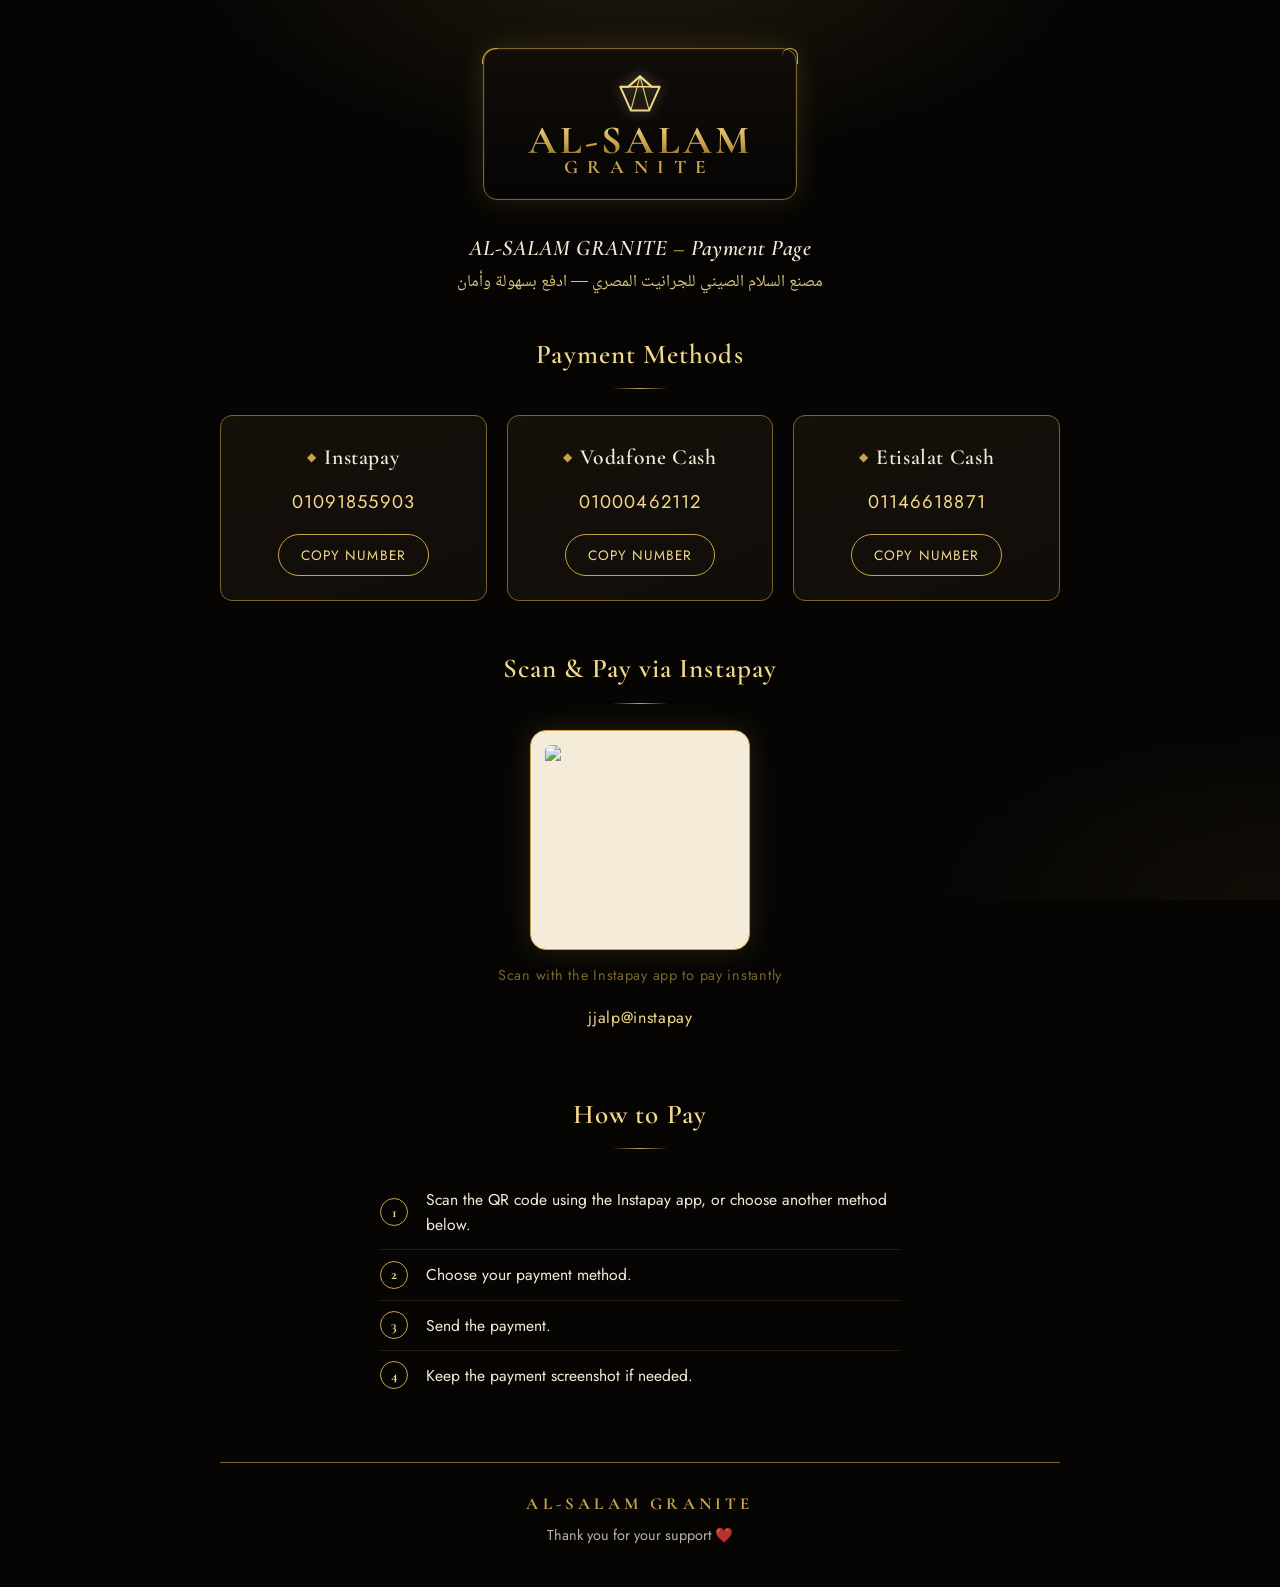
==== index.html @ 4a1832f8 "Add files via upload" ====
<!DOCTYPE html>
<html lang="ar" dir="ltr">
<head>
<meta charset="UTF-8">
<meta name="viewport" content="width=device-width, initial-scale=1.0">
<title>AL-SALAM GRANITE – Payment Page</title>
<meta name="description" content="مصنع السلام الصيني للجرانيت المصري – ادفع بسهولة وأمان">
<link rel="stylesheet" href="style.css">
</head>
<body>

  <div class="bg-glow"></div>

  <main class="page">

    <!-- ===== Logo ===== -->
    <header class="logo-frame">
      <div class="gem-icon" aria-hidden="true">
        <svg viewBox="0 0 64 56" xmlns="http://www.w3.org/2000/svg">
          <polygon points="32,2 50,18 62,18 46,54 18,54 2,18 14,18"
                   fill="none" stroke="currentColor" stroke-width="3"
                   stroke-linejoin="round" stroke-linecap="round"/>
          <polyline points="14,18 32,2 50,18" fill="none" stroke="currentColor" stroke-width="2.4"/>
          <polyline points="2,18 62,18" fill="none" stroke="currentColor" stroke-width="2.4"/>
          <polyline points="32,2 46,54" fill="none" stroke="currentColor" stroke-width="1.6"/>
          <polyline points="32,2 18,54" fill="none" stroke="currentColor" stroke-width="1.6"/>
        </svg>
      </div>
      <h1 class="logo-text">
        <span class="logo-main">AL-SALAM</span>
        <span class="logo-sub">GRANITE</span>
      </h1>
    </header>

    <p class="page-title">AL-SALAM GRANITE <span class="dash">–</span> Payment Page</p>
    <p class="arabic-sub">مصنع السلام الصيني للجرانيت المصري &mdash; ادفع بسهولة وأمان</p>

    <!-- ===== Payment Methods ===== -->
    <section class="section" aria-labelledby="methods-heading">
      <h2 id="methods-heading" class="section-title">Payment Methods</h2>

      <div class="cards-grid">

        <article class="pay-card">
          <div class="pay-card-head">
            <span class="pay-icon" aria-hidden="true">◆</span>
            <h3>Instapay</h3>
          </div>
          <p class="pay-number" data-number="01091855903">01091855903</p>
          <button class="copy-btn" data-copy="01091855903" type="button">
            Copy Number
          </button>
        </article>

        <article class="pay-card">
          <div class="pay-card-head">
            <span class="pay-icon" aria-hidden="true">◆</span>
            <h3>Vodafone Cash</h3>
          </div>
          <p class="pay-number" data-number="01000462112">01000462112</p>
          <button class="copy-btn" data-copy="01000462112" type="button">
            Copy Number
          </button>
        </article>

        <article class="pay-card">
          <div class="pay-card-head">
            <span class="pay-icon" aria-hidden="true">◆</span>
            <h3>Etisalat Cash</h3>
          </div>
          <p class="pay-number" data-number="01146618871">01146618871</p>
          <button class="copy-btn" data-copy="01146618871" type="button">
            Copy Number
          </button>
        </article>

      </div>
    </section>

    <!-- ===== QR Code (Official Instapay QR) ===== -->
    <section class="section qr-section" aria-labelledby="qr-heading">
      <h2 id="qr-heading" class="section-title">Scan &amp; Pay via Instapay</h2>
      <div class="qr-frame">
        <img src="instapay-qr.jpg" alt="Instapay QR Code - jjalp@instapay" class="qr-image">
      </div>
      <p class="qr-caption">Scan with the Instapay app to pay instantly</p>
      <p class="qr-ipa">jjalp@instapay</p>
    </section>

    <!-- ===== How to Pay ===== -->
    <section class="section how-section" aria-labelledby="how-heading">
      <h2 id="how-heading" class="section-title">How to Pay</h2>
      <ol class="how-list">
        <li>Scan the QR code using the Instapay app, or choose another method below.</li>
        <li>Choose your payment method.</li>
        <li>Send the payment.</li>
        <li>Keep the payment screenshot if needed.</li>
      </ol>
    </section>

    <!-- ===== Footer ===== -->
    <footer class="footer">
      <p class="footer-brand">AL-SALAM GRANITE</p>
      <p class="footer-thanks">Thank you for your support ❤️</p>
    </footer>

  </main>

  <!-- Toast -->
  <div id="toast" class="toast" role="status" aria-live="polite">Number copied successfully.</div>

  <script src="script.js"></script>
</body>
</html>
---- style.css ----
/* ==========================================================================
   AL-SALAM GRANITE — Luxury Payment Page
   Palette:
     --black-deep:  #060504
     --black-soft:  #100d0a
     --gold:        #c9a24b
     --gold-light:  #f3d98b
     --gold-dim:    #7a6529
     --ivory:       #f4ecd8
   Type:
     Display: 'Cormorant Garamond' (serif, elegant, restrained)
     Body/UI: 'Jost' (clean geometric sans)
   ========================================================================== */

@import url('https://fonts.googleapis.com/css2?family=Cormorant+Garamond:ital,wght@0,500;0,600;0,700;1,500&family=Jost:wght@300;400;500;600&family=Noto+Naskh+Arabic:wght@500;700&display=swap');

:root{
  --black-deep:#060504;
  --black-soft:#110d09;
  --black-card:#151009;
  --gold:#c9a24b;
  --gold-light:#f3d98b;
  --gold-dim:#7a6529;
  --ivory:#f4ecd8;
  --shadow-gold: 0 0 30px rgba(201,162,75,0.18);
}

*, *::before, *::after{ box-sizing: border-box; }

html{ scroll-behavior:smooth; }

body{
  margin:0;
  min-height:100vh;
  background: var(--black-deep);
  color: var(--ivory);
  font-family:'Jost', 'Noto Naskh Arabic', sans-serif;
  font-weight:400;
  line-height:1.6;
  position:relative;
  overflow-x:hidden;
  -webkit-font-smoothing:antialiased;
}

/* ambient background glow */
.bg-glow{
  position:fixed;
  inset:0;
  z-index:0;
  pointer-events:none;
  background:
    radial-gradient(ellipse 60% 40% at 50% -5%, rgba(201,162,75,0.13), transparent 60%),
    radial-gradient(ellipse 50% 35% at 100% 100%, rgba(201,162,75,0.06), transparent 60%),
    repeating-linear-gradient(0deg, transparent, transparent 2px, rgba(255,255,255,0.008) 3px);
}

.page{
  position:relative;
  z-index:1;
  max-width:880px;
  margin:0 auto;
  padding: 48px 20px 40px;
  display:flex;
  flex-direction:column;
  align-items:center;
  animation: pageIn 0.9s ease both;
}

@keyframes pageIn{
  from{ opacity:0; transform:translateY(14px); }
  to{ opacity:1; transform:translateY(0); }
}

/* ===================== Logo ===================== */
.logo-frame{
  border:1.5px solid var(--gold-dim);
  background: linear-gradient(180deg, var(--black-soft), var(--black-deep));
  border-radius:14px;
  padding:26px 44px 22px;
  display:flex;
  flex-direction:column;
  align-items:center;
  gap:6px;
  position:relative;
  box-shadow: var(--shadow-gold), inset 0 0 0 1px rgba(201,162,75,0.08);
  animation: frameGlow 5s ease-in-out infinite;
}

@keyframes frameGlow{
  0%,100%{ box-shadow: var(--shadow-gold), inset 0 0 0 1px rgba(201,162,75,0.08); border-color: var(--gold-dim); }
  50%{ box-shadow: 0 0 42px rgba(201,162,75,0.30), inset 0 0 0 1px rgba(201,162,75,0.16); border-color: var(--gold); }
}

.logo-frame::before,
.logo-frame::after{
  content:"";
  position:absolute;
  width:16px; height:16px;
  border:1.5px solid var(--gold);
  top:-1.5px; left:-1.5px;
  border-right:none; border-bottom:none;
  border-top-left-radius:14px;
}
.logo-frame::after{
  left:auto; right:-1.5px;
  border-left:none; border-right:1.5px solid var(--gold);
  border-top-right-radius:14px;
  transform:none;
}

.gem-icon{
  width:42px;
  color: var(--gold-light);
  filter: drop-shadow(0 0 6px rgba(243,217,139,0.5));
}
.gem-icon svg{ width:100%; height:auto; display:block; }

.logo-text{
  margin:2px 0 0;
  font-family:'Cormorant Garamond', serif;
  font-weight:700;
  letter-spacing:0.1em;
  line-height:1;
  display:flex;
  flex-direction:column;
  align-items:center;
  text-align:center;
}

.logo-main{
  font-size: clamp(1.7rem, 5.4vw, 2.5rem);
  background: linear-gradient(180deg, var(--gold-light), var(--gold) 60%, var(--gold-dim));
  -webkit-background-clip:text;
  background-clip:text;
  color:transparent;
  white-space:nowrap;
}

.logo-sub{
  font-size: clamp(0.9rem, 2.6vw, 1.2rem);
  letter-spacing:0.5em;
  color: var(--gold);
  margin-top:-2px;
}

/* ===================== Titles ===================== */
.page-title{
  margin: 30px 0 4px;
  font-family:'Cormorant Garamond', serif;
  font-weight:600;
  font-style:italic;
  font-size: clamp(1.05rem, 2.8vw, 1.4rem);
  color: var(--ivory);
  text-align:center;
  letter-spacing:0.02em;
}
.page-title .dash{ color: var(--gold); font-style:normal; }

.arabic-sub{
  font-family:'Noto Naskh Arabic', serif;
  direction:rtl;
  font-size:1.05rem;
  color: var(--gold-light);
  margin: 0 0 36px;
  opacity:0.9;
  text-align:center;
  max-width:520px;
}

/* ===================== Sections ===================== */
.section{
  width:100%;
  margin-bottom:46px;
}

.section-title{
  font-family:'Cormorant Garamond', serif;
  font-weight:600;
  font-size: clamp(1.3rem, 3.5vw, 1.7rem);
  color: var(--gold-light);
  text-align:center;
  position:relative;
  margin: 0 0 26px;
  letter-spacing:0.04em;
}
.section-title::after{
  content:"";
  display:block;
  width:56px;
  height:1px;
  margin:12px auto 0;
  background: linear-gradient(90deg, transparent, var(--gold), transparent);
}

/* ===================== Payment Cards ===================== */
.cards-grid{
  display:grid;
  grid-template-columns: repeat(auto-fit, minmax(230px, 1fr));
  gap:20px;
}

.pay-card{
  background: linear-gradient(160deg, var(--black-card), var(--black-soft));
  border:1px solid var(--gold-dim);
  border-radius:12px;
  padding:24px 20px;
  text-align:center;
  transition: transform 0.35s ease, border-color 0.35s ease, box-shadow 0.35s ease;
}

.pay-card:hover{
  transform: translateY(-6px);
  border-color: var(--gold);
  box-shadow: var(--shadow-gold);
}

.pay-card-head{
  display:flex;
  align-items:center;
  justify-content:center;
  gap:8px;
  margin-bottom:12px;
}

.pay-icon{ color: var(--gold); font-size:0.75rem; }

.pay-card h3{
  margin:0;
  font-family:'Cormorant Garamond', serif;
  font-weight:600;
  font-size:1.35rem;
  color: var(--ivory);
  letter-spacing:0.03em;
}

.pay-number{
  font-family:'Jost', sans-serif;
  font-size:1.15rem;
  letter-spacing:0.06em;
  color: var(--gold-light);
  margin: 6px 0 18px;
  direction:ltr;
}

.copy-btn{
  appearance:none;
  border:1px solid var(--gold);
  background: transparent;
  color: var(--gold-light);
  font-family:'Jost', sans-serif;
  font-size:0.85rem;
  letter-spacing:0.08em;
  text-transform:uppercase;
  padding:10px 22px;
  border-radius:30px;
  cursor:pointer;
  transition: background 0.3s ease, color 0.3s ease, box-shadow 0.3s ease;
}

.copy-btn:hover{
  background: linear-gradient(90deg, var(--gold), var(--gold-light));
  color: var(--black-deep);
  box-shadow: 0 0 18px rgba(201,162,75,0.4);
}

.copy-btn:active{ transform: scale(0.97); }

/* ===================== QR ===================== */
.qr-section{ display:flex; flex-direction:column; align-items:center; }

.qr-frame{
  background: var(--ivory);
  border:1.5px solid var(--gold);
  border-radius:16px;
  padding:14px;
  box-shadow: var(--shadow-gold);
  display:inline-flex;
}

.qr-image{
  width:190px;
  height:190px;
  display:block;
  border-radius:6px;
  object-fit:contain;
}

.qr-caption{
  margin-top:14px;
  font-size:0.9rem;
  color: var(--gold-dim);
  letter-spacing:0.05em;
}

.qr-ipa{
  margin-top:4px;
  font-size:1rem;
  color: var(--gold-light);
  letter-spacing:0.04em;
  direction:ltr;
}

/* ===================== How to Pay ===================== */
.how-list{
  max-width:520px;
  margin:0 auto;
  padding:0;
  list-style:none;
  counter-reset: step;
}

.how-list li{
  counter-increment: step;
  position:relative;
  padding: 12px 0 12px 46px;
  border-bottom:1px solid rgba(201,162,75,0.15);
  font-size:0.98rem;
  color: var(--ivory);
}
.how-list li:last-child{ border-bottom:none; }

.how-list li::before{
  content: counter(step);
  position:absolute;
  left:0; top:50%;
  transform:translateY(-50%);
  width:28px; height:28px;
  border:1px solid var(--gold);
  border-radius:50%;
  display:flex;
  align-items:center;
  justify-content:center;
  font-family:'Cormorant Garamond', serif;
  font-weight:700;
  font-size:0.9rem;
  color: var(--gold-light);
}

/* ===================== Footer ===================== */
.footer{
  text-align:center;
  margin-top:16px;
  padding-top:28px;
  border-top:1px solid var(--gold-dim);
  width:100%;
}

.footer-brand{
  font-family:'Cormorant Garamond', serif;
  font-weight:700;
  letter-spacing:0.25em;
  color: var(--gold);
  font-size:1.05rem;
  margin:0 0 6px;
}

.footer-thanks{
  font-size:0.9rem;
  color: var(--ivory);
  opacity:0.75;
  margin:0;
}

/* ===================== Toast ===================== */
.toast{
  position:fixed;
  left:50%;
  bottom:28px;
  transform: translate(-50%, 20px);
  background: linear-gradient(90deg, var(--gold), var(--gold-light));
  color: var(--black-deep);
  font-family:'Jost', sans-serif;
  font-weight:500;
  font-size:0.9rem;
  padding:12px 26px;
  border-radius:30px;
  opacity:0;
  pointer-events:none;
  transition: opacity 0.35s ease, transform 0.35s ease;
  z-index:20;
  box-shadow: 0 6px 24px rgba(0,0,0,0.4);
}

.toast.show{
  opacity:1;
  transform: translate(-50%, 0);
}

/* ===================== Responsive ===================== */
@media (max-width:480px){
  .logo-frame{ padding:20px 30px 18px; }
  .page{ padding: 32px 16px 32px; }
  .section{ margin-bottom:38px; }
}

/* Reduced motion */
@media (prefers-reduced-motion: reduce){
  *{ animation-duration:0.01ms !important; transition-duration:0.01ms !important; }
}
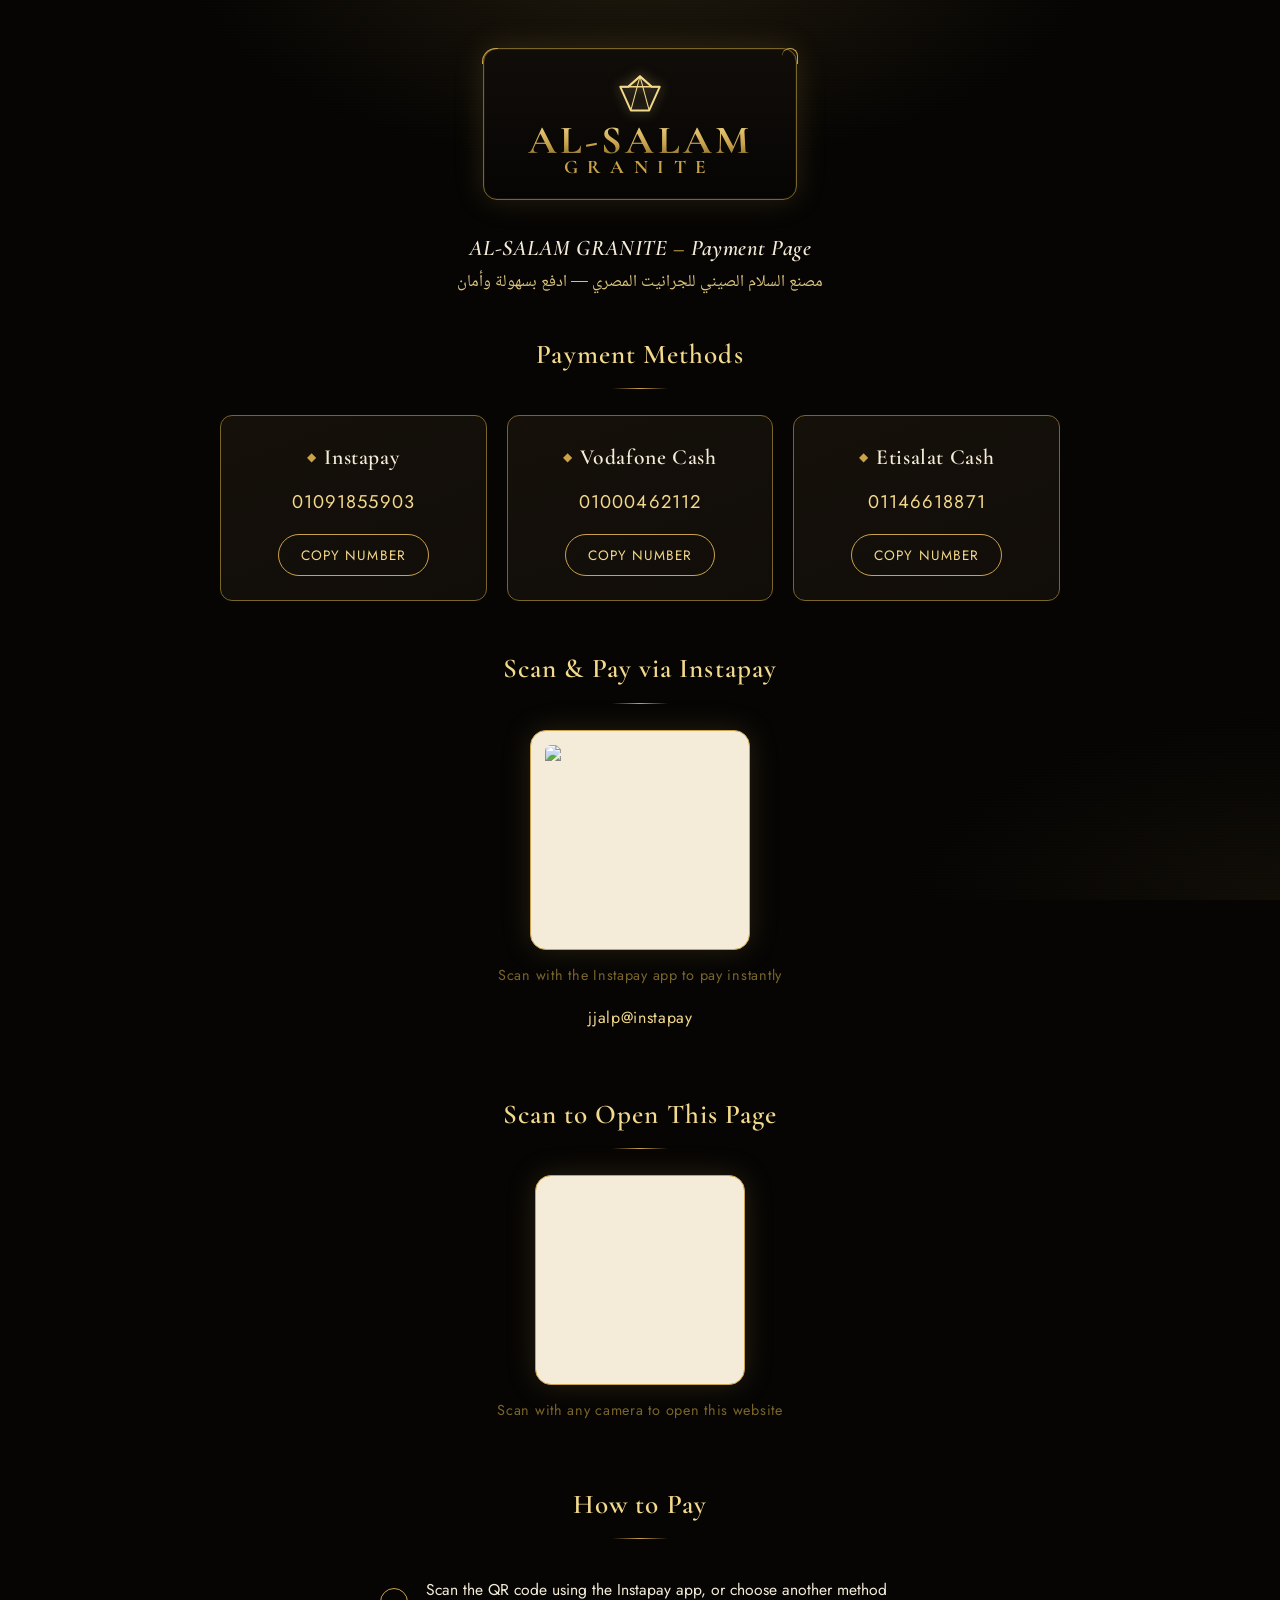
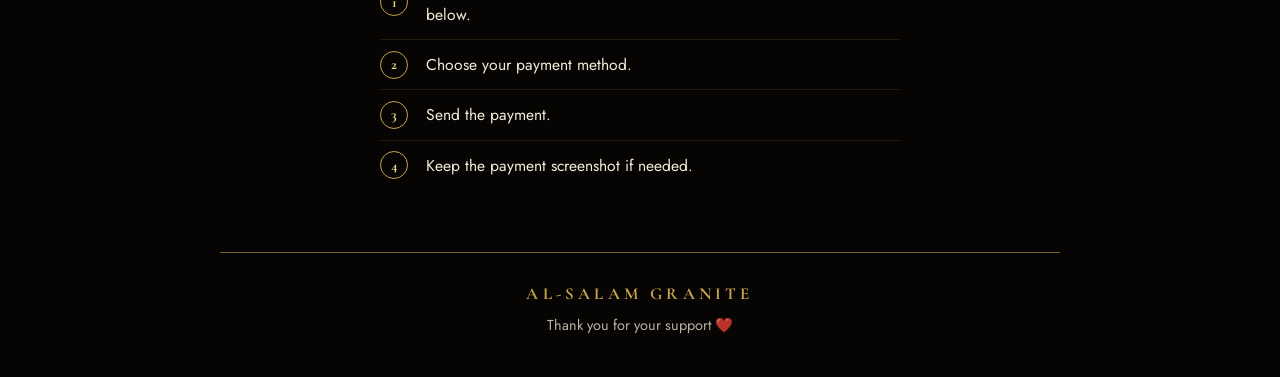
==== commit 1a93339f: "Add files via upload" ====
--- a/index.html
+++ b/index.html
@@ -87,6 +87,15 @@
       <p class="qr-ipa">jjalp@instapay</p>
     </section>
 
+    <!-- ===== QR Code (Opens this website) ===== -->
+    <section class="section qr-section" aria-labelledby="qr-site-heading">
+      <h2 id="qr-site-heading" class="section-title">Scan to Open This Page</h2>
+      <div class="qr-frame">
+        <div id="qrcode"></div>
+      </div>
+      <p class="qr-caption">Scan with any camera to open this website</p>
+    </section>
+
     <!-- ===== How to Pay ===== -->
     <section class="section how-section" aria-labelledby="how-heading">
       <h2 id="how-heading" class="section-title">How to Pay</h2>
@@ -109,6 +118,8 @@
   <!-- Toast -->
   <div id="toast" class="toast" role="status" aria-live="polite">Number copied successfully.</div>
 
+  <!-- QRCode.js via CDN -->
+  <script src="https://cdn.jsdelivr.net/npm/qrcodejs@1.0.0/qrcode.min.js"></script>
   <script src="script.js"></script>
 </body>
 </html>
--- a/style.css
+++ b/style.css
@@ -283,6 +283,18 @@
   display:block;
   border-radius:6px;
   object-fit:contain;
+}
+
+#qrcode{
+  width:180px;
+  height:180px;
+  display:flex;
+  align-items:center;
+  justify-content:center;
+}
+#qrcode img, #qrcode canvas{
+  border-radius:6px;
+  display:block;
 }
 
 .qr-caption{
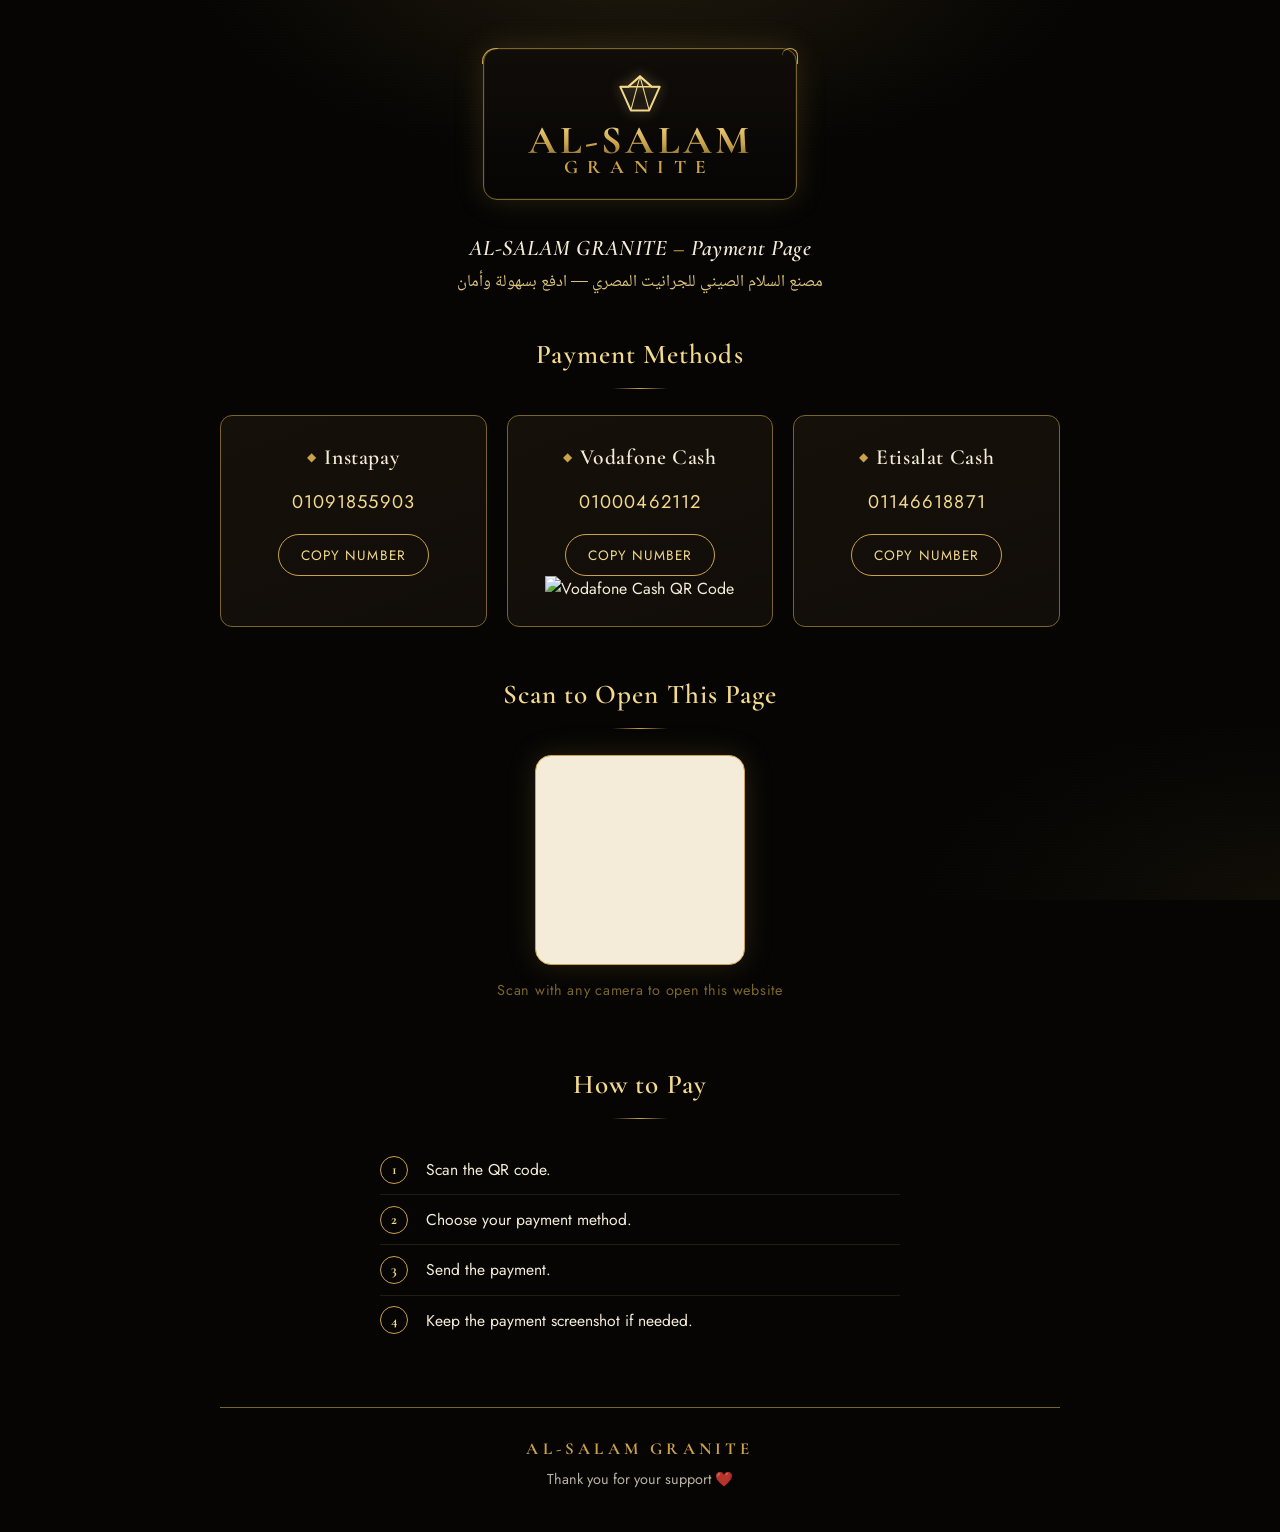
==== commit 68885157: "Add files via upload" ====
--- a/index.html
+++ b/index.html
@@ -61,6 +61,7 @@
           <button class="copy-btn" data-copy="01000462112" type="button">
             Copy Number
           </button>
+          <img src="vodafone-qr.jpg" alt="Vodafone Cash QR Code" class="card-qr">
         </article>
 
         <article class="pay-card">
@@ -77,16 +78,6 @@
       </div>
     </section>
 
-    <!-- ===== QR Code (Official Instapay QR) ===== -->
-    <section class="section qr-section" aria-labelledby="qr-heading">
-      <h2 id="qr-heading" class="section-title">Scan &amp; Pay via Instapay</h2>
-      <div class="qr-frame">
-        <img src="instapay-qr.jpg" alt="Instapay QR Code - jjalp@instapay" class="qr-image">
-      </div>
-      <p class="qr-caption">Scan with the Instapay app to pay instantly</p>
-      <p class="qr-ipa">jjalp@instapay</p>
-    </section>
-
     <!-- ===== QR Code (Opens this website) ===== -->
     <section class="section qr-section" aria-labelledby="qr-site-heading">
       <h2 id="qr-site-heading" class="section-title">Scan to Open This Page</h2>
@@ -100,7 +91,7 @@
     <section class="section how-section" aria-labelledby="how-heading">
       <h2 id="how-heading" class="section-title">How to Pay</h2>
       <ol class="how-list">
-        <li>Scan the QR code using the Instapay app, or choose another method below.</li>
+        <li>Scan the QR code.</li>
         <li>Choose your payment method.</li>
         <li>Send the payment.</li>
         <li>Keep the payment screenshot if needed.</li>
@@ -118,8 +109,8 @@
   <!-- Toast -->
   <div id="toast" class="toast" role="status" aria-live="polite">Number copied successfully.</div>
 
-  <!-- QRCode.js via CDN -->
-  <script src="https://cdn.jsdelivr.net/npm/qrcodejs@1.0.0/qrcode.min.js"></script>
+  <!-- QRCode.js (self-hosted, no external CDN dependency) -->
+  <script src="qrcode.js"></script>
   <script src="script.js"></script>
 </body>
 </html>
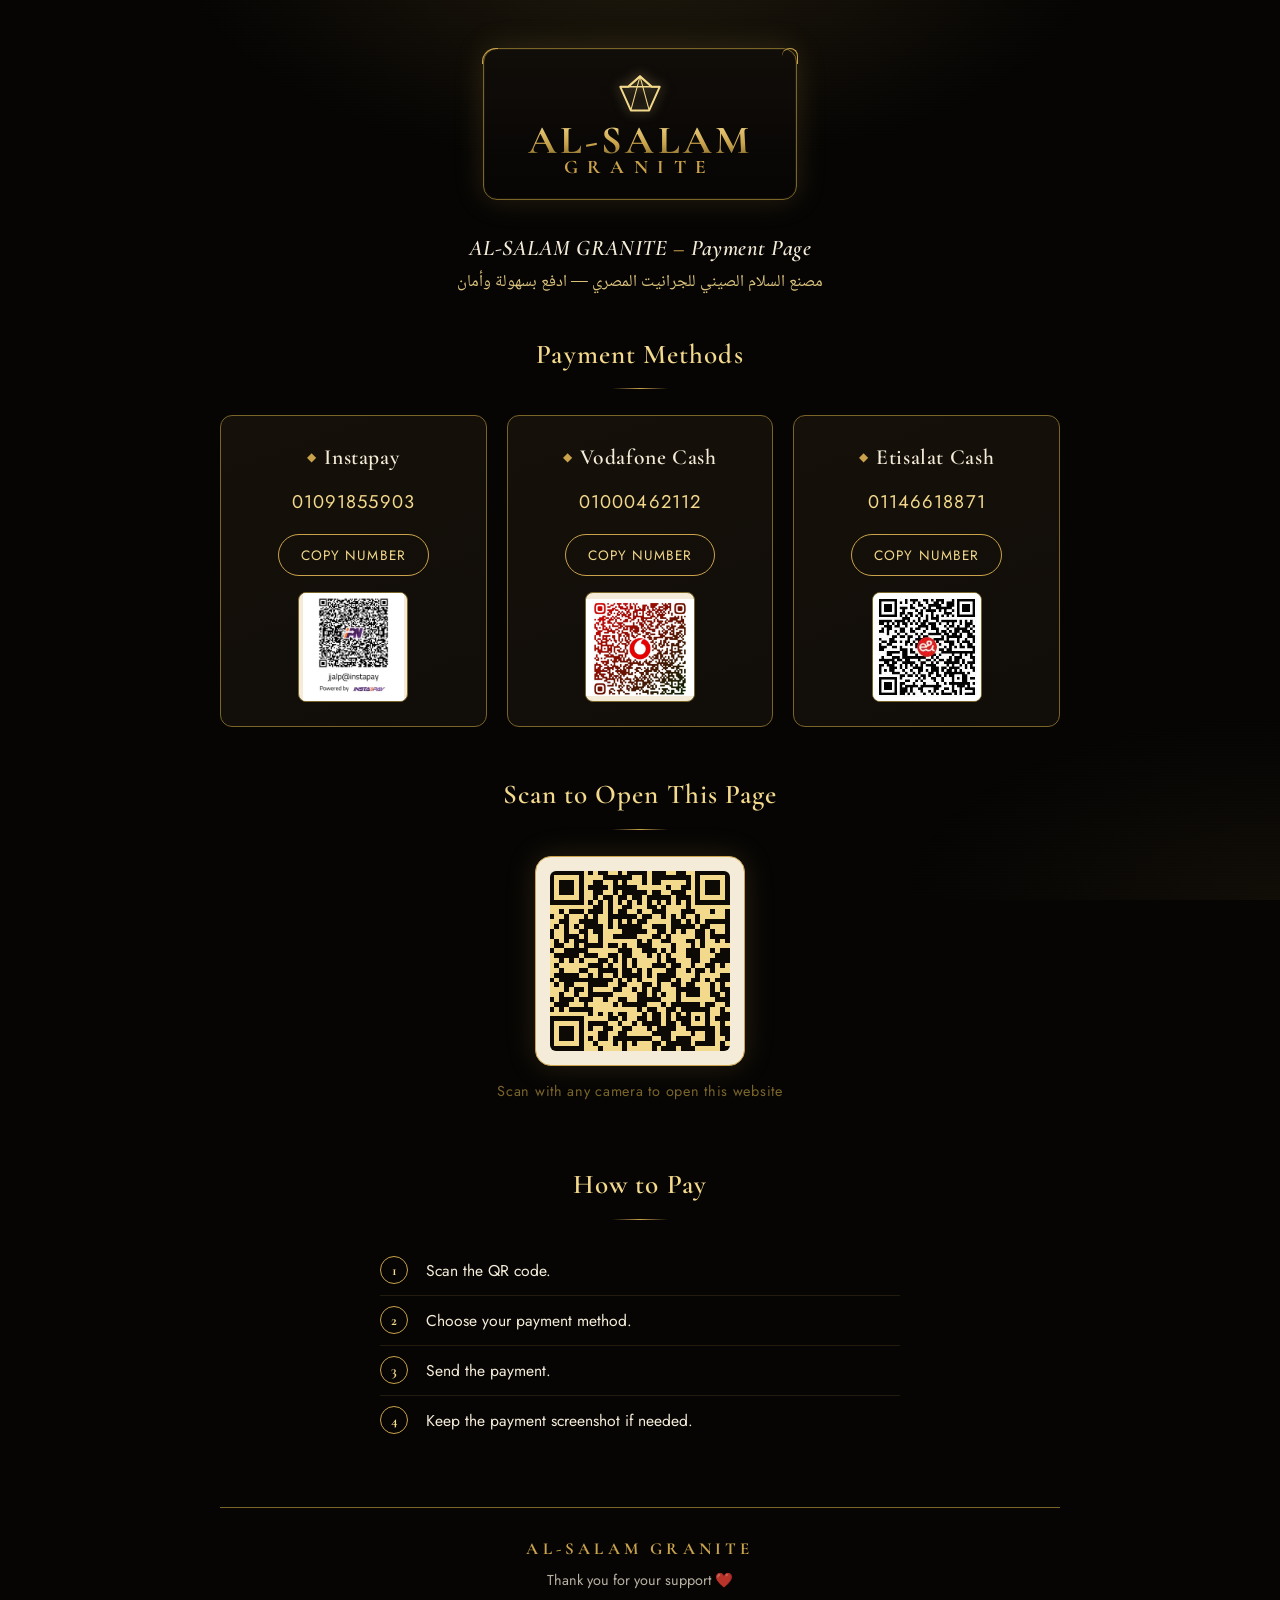
==== commit e69d2290: "Add files via upload" ====
--- a/index.html
+++ b/index.html
@@ -50,6 +50,7 @@
           <button class="copy-btn" data-copy="01091855903" type="button">
             Copy Number
           </button>
+          <img src="instapay-qr.jpg" alt="Instapay QR Code" class="card-qr">
         </article>
 
         <article class="pay-card">
@@ -73,6 +74,7 @@
           <button class="copy-btn" data-copy="01146618871" type="button">
             Copy Number
           </button>
+          <img src="etisalat-qr.jpg" alt="Etisalat Cash QR Code" class="card-qr">
         </article>
 
       </div>
--- a/style.css
+++ b/style.css
@@ -264,6 +264,17 @@
 }
 
 .copy-btn:active{ transform: scale(0.97); }
+
+.card-qr{
+  display:block;
+  width:110px;
+  height:110px;
+  margin:16px auto 0;
+  border-radius:8px;
+  border:1px solid var(--gold-dim);
+  background: var(--ivory);
+  object-fit:contain;
+}
 
 /* ===================== QR ===================== */
 .qr-section{ display:flex; flex-direction:column; align-items:center; }
